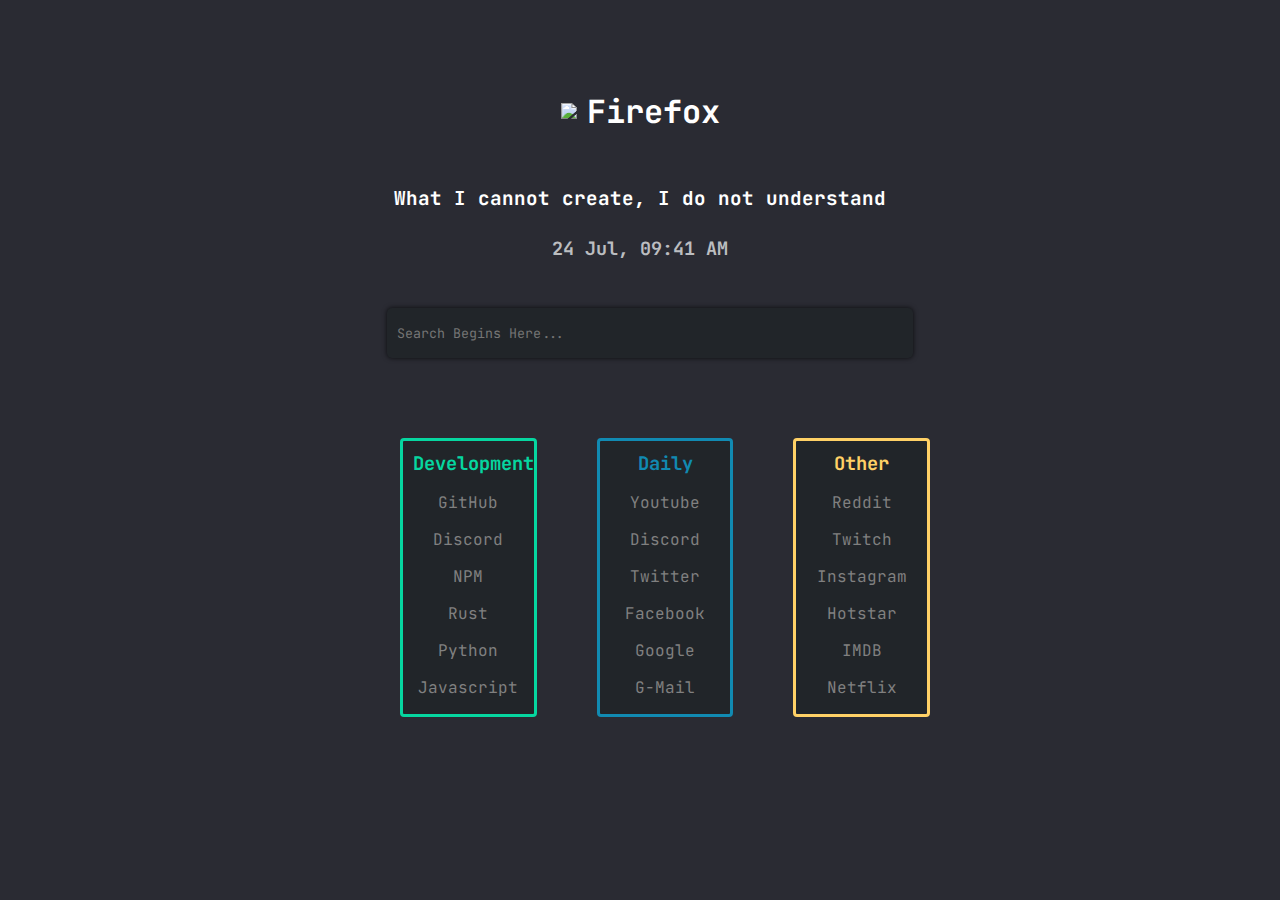
==== ind.html @ 365b7f0e "Firefox startpage now under development" ====
<!DOCTYPE html>
<html lang="en">
  <head>
    <meta charset="UTF-8" />
    <meta http-equiv="X-UA-Compatible" content="IE=edge" />
    <meta name="viewport" content="width=device-width, initial-scale=1.0" />
    <link
      rel="icon"
      href="https://upload.wikimedia.org/wikipedia/commons/thumb/a/a0/Firefox_logo%2C_2019.svg/77px-Firefox_logo%2C_2019.svg.png"
    />
    <link rel="stylesheet" href="./index.css" />
    <title>New Tab</title>
  </head>
  <body>
    <div id="header_image">
      <img
        src="https://upload.wikimedia.org/wikipedia/commons/thumb/a/a0/Firefox_logo%2C_2019.svg/77px-Firefox_logo%2C_2019.svg.png"
      />
      <div></div>
      <h2>Firefox</h2>
    </div>
    <div id="top_div">
      <h4 id="intro_text">What I cannot create, I do not understand</h4>
    </div>
    <div id="second_div">
      <h5 id="date_time"></h5>
    </div>
    <div id="search_div">
      <form id="form">
        <input type="text" placeholder="Search Begins Here..." id="search" />
        <button type="submit" id="search_button">Search</button>
      </form>
    </div>
    <div id="links">
      <div id="development_div">
        <h3>Development</h3>
        <a href="https://github.com/">
          <p>GitHub</p>
        </a>
        <a href="https://discord.com/app">
          <p>Discord</p>
        </a>
        <a href="https://npmjs.org/">
          <p>NPM</p>
        </a>
        <a href="https://rust-lang.org/">
          <p>Rust</p>
        </a>
        <a href="https://python.org/">
          <p>Python</p>
        </a>
        <a href="https://www.javacript.com/">
          <p>Javascript</p>
        </a>
      </div>
      <div id="daily_div">
        <h3>Daily</h3>
        <a href="https://Youtube.com/">
          <p>Youtube</p>
        </a>
        <a href="https://discord.com/app">
          <p>Discord</p>
        </a>
        <a href="https://twitter.com/">
          <p>Twitter</p>
        </a>
        <a href="https://facebook.com/">
          <p>Facebook</p>
        </a>
        <a href="https://google.com/">
          <p>Google</p>
        </a>
        <a href="https://mail.google.com/">
          <p>G-Mail</p>
        </a>
      </div>
      <div id="other_div">
        <h3>Other</h3>
        <a href="https://www.reddit.com/">
          <p>Reddit</p>
        </a>
        <a href="https://www.twitch.tv/">
          <p>Twitch</p>
        </a>
        <a href="https://www.instagram.com/">
          <p>Instagram</p>
        </a>
        <a href="https://www.hotstar.com/">
          <p>Hotstar</p>
        </a>
        <a href="https://www.imdb.com/">
          <p>IMDB</p>
        </a>
        <a href="https://www.netflix.com/">
          <p>Netflix</p>
        </a>
      </div>
    </div>
    <script src="./index.js"></script>
  </body>
</html>
---- index.css ----
@import url("https://fonts.googleapis.com/css2?family=JetBrains+Mono:wght@500&family=Roboto+Slab&family=Roboto:wght@500&display=swap");

body {
  background-color: rgb(42, 43, 51);
}

#top_div {
  margin-top: 2%;
}

#intro_text {
  color: rgb(255, 255, 255);
  font-size: 1.2em;
  font-weight: bold;
  text-align: center;
  margin-top: 1em;
  font-family: "JetBrains Mono";
}

#date_time {
  color: #bbbdc0;
  font-size: 1.15em;
  text-align: center;
  margin-top: 10px;
  font-family: "JetBrains Mono";
}

input {
  margin-top: 1rem;
  width: 40%;
  margin-left: 30%;
  background-color: #212529;
  height: 40px;
  border-radius: 5px;
  outline: none;
  border: 0;
  color: white;
  padding: 5px;
  padding-left: 10px;
  padding-right: 10px;
  font-family: "JetBrains Mono";
  box-shadow: 0px 0px 5px 0px rgba(0, 0, 0, 0.75);
}

#links {
  margin-top: 5em;
  margin-left: 31%;
  font-family: "JetBrains Mono";
  display: flex;
  flex-direction: row;
}

#development_div {
  width: 15%;
  background-color: #212529;
  margin-right: 10px;
  border: 3px solid #06d6a0;
  border-radius: 4px;
  text-align: center;
}

#development_div > h3 {
  color: #06d6a0;
  font-weight: bold;
  margin: 10px;
}

#development_div > a {
  color: gray;
  font-family: "JetBrains Mono";
  text-decoration: none;
}

#daily_div {
  width: 15%;
  background-color: #212529;
  margin-right: 10px;
  border: 3px solid #118ab2;
  border-radius: 4px;
  text-align: center;
  margin-left: 50px;
}

#daily_div > a {
  color: gray;
  font-family: "JetBrains Mono";
  text-decoration: none;
}

#daily_div > h3 {
  color: #118ab2;
  font-weight: bold;
  margin: 10px;
}

#other_div {
  width: 15%;
  background-color: #212529;
  margin-right: 10px;
  border: 3px solid #ffd166;
  border-radius: 4px;
  text-align: center;
  margin-left: 50px;
}

#other_div > h3 {
  color: #ffd166;
  font-weight: bold;
  margin: 10px;
}

#other_div > a {
  color: gray;
  font-family: "JetBrains Mono";
  text-decoration: none;
}

#development_div > a:hover {
  color: #fff;
}

#daily_div > a:hover {
  color: #fff;
}

#other_div > a:hover {
  color: #fff;
}

#search_button {
  display: none;
}

#header_image {
  display: flex;
  justify-content: center;
  flex-direction: row;
  align-items: center;
  margin-top: 5%;
}

#header_image > div {
  width: 10px;
}

#header_image > h2 {
  color: #fff;
  font-family: "JetBrains Mono";
  font-size: 2em;
}
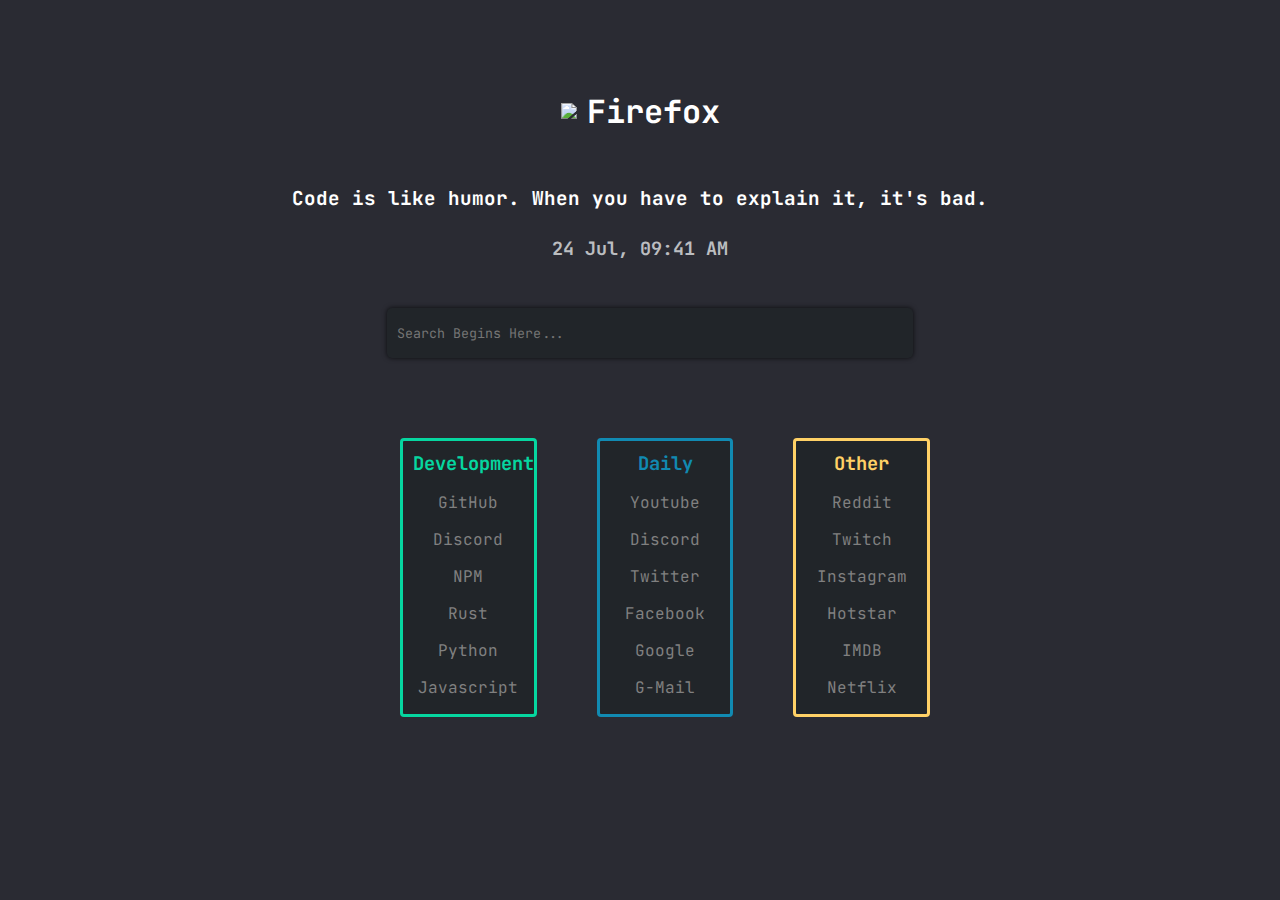
==== commit edd257a1: "Nothing much just qoute change" ====
--- a/ind.html
+++ b/ind.html
@@ -20,7 +20,9 @@
       <h2>Firefox</h2>
     </div>
     <div id="top_div">
-      <h4 id="intro_text">What I cannot create, I do not understand</h4>
+      <h4 id="intro_text">
+        Code is like humor. When you have to explain it, it's bad.
+      </h4>
     </div>
     <div id="second_div">
       <h5 id="date_time"></h5>
